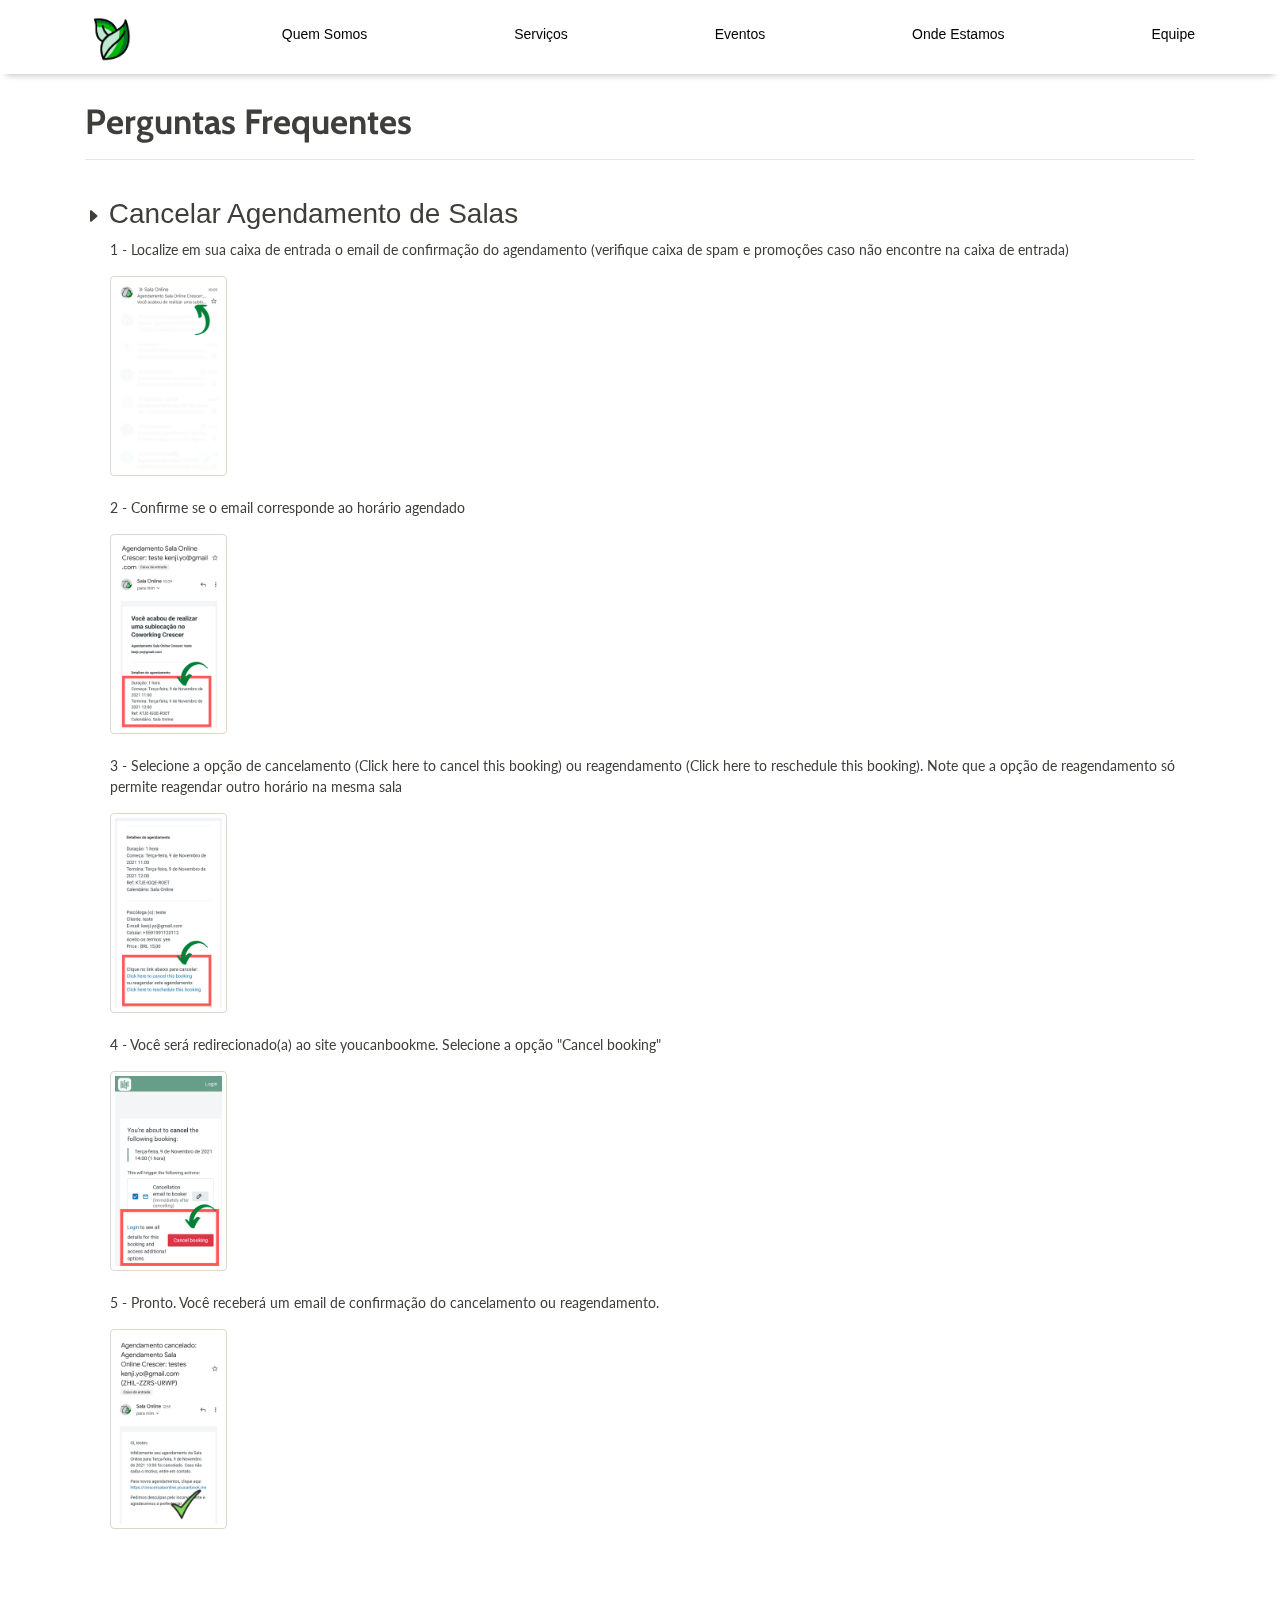
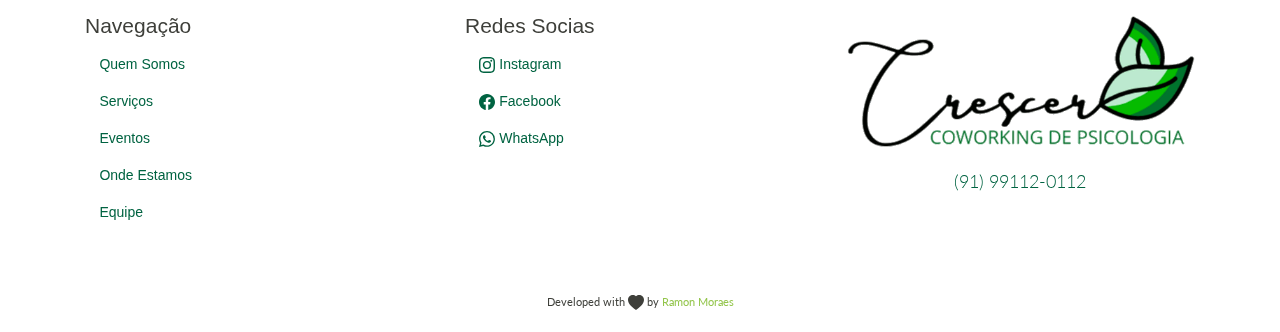
==== faq/index.html @ 83161dab "Release refs/heads/release/2.15.0" ====
<!DOCTYPE html>
<html><head>
  <meta charset="utf-8">
  
  <meta name="viewport" content="width=device-width, initial-scale=1, shrink-to-fit=no">
  
  
  <title>Coworking Crescer | Faq</title>

    <meta name="description" content="Buscamos desenvolver a Psicologia enquanto profissão, de forma colaborativa, inovadora e ética. No Coworking Crescer o psicólogo não precisa se preocupar em administrar um negócio, uma clínica, podendo se dedicar exclusivamente aos seus clientes, projetos e rede de relacionamentos." /> 
  <meta name="robots" content="index,follow" />
  <meta name="keywords" content="coworking,psicologia,saude,online,atendimento,ajuda,psicólogia,saúde,psicólogo,trabalho,terapia">

  <link rel="preconnect" href="https://fonts.googleapis.com" crossorigin>
  <link rel="preconnect" href="https://cdnjs.cloudflare.com" crossorigin>
  <link rel="stylesheet" type="text/css" href="/css/sandstone-bootstrap.min.css">
  <link rel="stylesheet" type="text/css" href="/css/style.css">

  <script src="/js/lazysizes.min.js"></script>
</head>
<body><nav class="site-header fixed-top py-1 bottom-shadow">
  <div class="container d-flex justify-content-between">
    
    <a class="py-1 d-block d-md-none d-lg-none text-center" href="#begin">
      <img id="nav-logo" src="/img/logos/small2.gif" alt="" class="img-fluid" style="height: 35px !important;">
    </a>

    
    <a class="mobile-link-wrapper py-1 d-block d-md-none d-lg-none text-center" href="https://www.instagram.com/coworkingcrescer" target="_blank">
      <svg xmlns="http://www.w3.org/2000/svg" width="16" height="16" fill="currentColor" class="bi bi-instagram" viewBox="0 0 16 16">
  <path d="M8 0C5.829 0 5.556.01 4.703.048 3.85.088 3.269.222 2.76.42a3.917 3.917 0 0 0-1.417.923A3.927 3.927 0 0 0 .42 2.76C.222 3.268.087 3.85.048 4.7.01 5.555 0 5.827 0 8.001c0 2.172.01 2.444.048 3.297.04.852.174 1.433.372 1.942.205.526.478.972.923 1.417.444.445.89.719 1.416.923.51.198 1.09.333 1.942.372C5.555 15.99 5.827 16 8 16s2.444-.01 3.298-.048c.851-.04 1.434-.174 1.943-.372a3.916 3.916 0 0 0 1.416-.923c.445-.445.718-.891.923-1.417.197-.509.332-1.09.372-1.942C15.99 10.445 16 10.173 16 8s-.01-2.445-.048-3.299c-.04-.851-.175-1.433-.372-1.941a3.926 3.926 0 0 0-.923-1.417A3.911 3.911 0 0 0 13.24.42c-.51-.198-1.092-.333-1.943-.372C10.443.01 10.172 0 7.998 0h.003zm-.717 1.442h.718c2.136 0 2.389.007 3.232.046.78.035 1.204.166 1.486.275.373.145.64.319.92.599.28.28.453.546.598.92.11.281.24.705.275 1.485.039.843.047 1.096.047 3.231s-.008 2.389-.047 3.232c-.035.78-.166 1.203-.275 1.485a2.47 2.47 0 0 1-.599.919c-.28.28-.546.453-.92.598-.28.11-.704.24-1.485.276-.843.038-1.096.047-3.232.047s-2.39-.009-3.233-.047c-.78-.036-1.203-.166-1.485-.276a2.478 2.478 0 0 1-.92-.598 2.48 2.48 0 0 1-.6-.92c-.109-.281-.24-.705-.275-1.485-.038-.843-.046-1.096-.046-3.233 0-2.136.008-2.388.046-3.231.036-.78.166-1.204.276-1.486.145-.373.319-.64.599-.92.28-.28.546-.453.92-.598.282-.11.705-.24 1.485-.276.738-.034 1.024-.044 2.515-.045v.002zm4.988 1.328a.96.96 0 1 0 0 1.92.96.96 0 0 0 0-1.92zm-4.27 1.122a4.109 4.109 0 1 0 0 8.217 4.109 4.109 0 0 0 0-8.217zm0 1.441a2.667 2.667 0 1 1 0 5.334 2.667 2.667 0 0 1 0-5.334z"/>
</svg>
    </a>
    
    <a class="mobile-link-wrapper py-1 d-block d-md-none d-lg-none text-center" href="https://fb.me/crescercoworkingdepsicologia" target="_blank">
      <svg xmlns="http://www.w3.org/2000/svg" width="16" height="16" fill="currentColor" class="bi bi-facebook" viewBox="0 0 16 16">
  <path d="M16 8.049c0-4.446-3.582-8.05-8-8.05C3.58 0-.002 3.603-.002 8.05c0 4.017 2.926 7.347 6.75 7.951v-5.625h-2.03V8.05H6.75V6.275c0-2.017 1.195-3.131 3.022-3.131.876 0 1.791.157 1.791.157v1.98h-1.009c-.993 0-1.303.621-1.303 1.258v1.51h2.218l-.354 2.326H9.25V16c3.824-.604 6.75-3.934 6.75-7.951z"/>
</svg>
    </a>
    
    <a class="mobile-link-wrapper py-1 d-block d-md-none d-lg-none text-center" href="https://wa.me/5591991120112" target="_blank">
      <svg xmlns="http://www.w3.org/2000/svg" width="16" height="16" fill="currentColor" class="bi bi-whatsapp" viewBox="0 0 16 16">
  <path d="M13.601 2.326A7.854 7.854 0 0 0 7.994 0C3.627 0 .068 3.558.064 7.926c0 1.399.366 2.76 1.057 3.965L0 16l4.204-1.102a7.933 7.933 0 0 0 3.79.965h.004c4.368 0 7.926-3.558 7.93-7.93A7.898 7.898 0 0 0 13.6 2.326zM7.994 14.521a6.573 6.573 0 0 1-3.356-.92l-.24-.144-2.494.654.666-2.433-.156-.251a6.56 6.56 0 0 1-1.007-3.505c0-3.626 2.957-6.584 6.591-6.584a6.56 6.56 0 0 1 4.66 1.931 6.557 6.557 0 0 1 1.928 4.66c-.004 3.639-2.961 6.592-6.592 6.592zm3.615-4.934c-.197-.099-1.17-.578-1.353-.646-.182-.065-.315-.099-.445.099-.133.197-.513.646-.627.775-.114.133-.232.148-.43.05-.197-.1-.836-.308-1.592-.985-.59-.525-.985-1.175-1.103-1.372-.114-.198-.011-.304.088-.403.087-.088.197-.232.296-.346.1-.114.133-.198.198-.33.065-.134.034-.248-.015-.347-.05-.099-.445-1.076-.612-1.47-.16-.389-.323-.335-.445-.34-.114-.007-.247-.007-.38-.007a.729.729 0 0 0-.529.247c-.182.198-.691.677-.691 1.654 0 .977.71 1.916.81 2.049.098.133 1.394 2.132 3.383 2.992.47.205.84.326 1.129.418.475.152.904.129 1.246.08.38-.058 1.171-.48 1.338-.943.164-.464.164-.86.114-.943-.049-.084-.182-.133-.38-.232z"/>
</svg>

    </a>
    

    <a class="py-1 d-block d-md-none d-lg-none align-self-center" href="#" data-toggle="modal" data-target="#mobile-menu">
      <svg xmlns="http://www.w3.org/2000/svg" width="16" height="16" fill="currentColor" class="bi bi-list" viewBox="0 0 16 16">
  <path fill-rule="evenodd" d="M2.5 11.5A.5.5 0 0 1 3 11h10a.5.5 0 0 1 0 1H3a.5.5 0 0 1-.5-.5zm0-4A.5.5 0 0 1 3 7h10a.5.5 0 0 1 0 1H3a.5.5 0 0 1-.5-.5zm0-4A.5.5 0 0 1 3 3h10a.5.5 0 0 1 0 1H3a.5.5 0 0 1-.5-.5z"/>
</svg>
    </a>

    
    <a class="py-2 d-none d-md-inline-block text-center" href="#begin">
      <img id="nav-logo" src="/img/logos/small2.gif" alt="" class="img-fluid">
    </a>

    
    <a class="nav-links py-2 d-none d-md-inline-block" href="#about">Quem Somos</a>
    
    <a class="nav-links py-2 d-none d-md-inline-block" href="#services">Serviços</a>
    
    <a class="nav-links py-2 d-none d-md-inline-block" href="#events">Eventos</a>
    
    <a class="nav-links py-2 d-none d-md-inline-block" href="#wherearewe">Onde Estamos</a>
    
    <a class="nav-links py-2 d-none d-md-inline-block" href="#staff">Equipe</a>
    

  </div>
</nav>

  <div class="modal fade" id="mobile-menu" tabindex="-1" role="dialog" aria-labelledby="exampleModalLabel" aria-hidden="true">
    <div class="modal-dialog fill-height d-flex flex-wrap align-items-center" role="document">
      <div class="modal-content align-middle" style="background-color: rgba(0,0,0,0) !important; border: none;">
        <div class="modal-body text-center" style="">
          
          <a class="mobile-nav-link" data-dismiss="modal" href="#about"><h2>Quem Somos</h2></a>
          
          <a class="mobile-nav-link" data-dismiss="modal" href="#services"><h2>Serviços</h2></a>
          
          <a class="mobile-nav-link" data-dismiss="modal" href="#events"><h2>Eventos</h2></a>
          
          <a class="mobile-nav-link" data-dismiss="modal" href="#wherearewe"><h2>Onde Estamos</h2></a>
          
          <a class="mobile-nav-link" data-dismiss="modal" href="#staff"><h2>Equipe</h2></a>
                   
        </div>
      </div>
    </div>
  </div>

<style type="text/css">
  #nav-logo {
    height: 50px;
    background-position: center center;
    background-repeat: no-repeat;
  }
  .nav-links {
    color: black !important;
    padding-top: 20px !important;
  }
  .mobile-nav-link {
    color: white !important;
    padding-top: 20px !important;
  }
  .nav-links:hover {
    color: #05b707 !important;
  }
  .center-cropped {
     
  }
  .site-header {
    background-color: rgba(255, 255, 255, .85);
    -webkit-backdrop-filter: saturate(180%) blur(20px);
    backdrop-filter: saturate(180%) blur(20px);
  }
  .site-header a {
    color: #999;
    transition: ease-in-out color .15s;
  }
  .site-header a:hover {
    color: #05b707;
    text-decoration: none;
  }
  .bottom-shadow {
  -webkit-box-shadow: 0 8px 6px -6px #ccc;
     -moz-box-shadow: 0 8px 6px -6px #ccc;
          box-shadow: 0 8px 6px -6px #ccc;
  }
  .mobile-link-wrapper > * {
    height: 35px !important;
    color: #006341 !important;
  }
</style>
<div id="content" class="container" style="margin-top: 80px">
      <div class="row">
        <div class="col-12">
          <br>
          <h1>Perguntas Frequentes</h1>
          <hr>
          <br>
        </div>
        <div class="col-12">
          <h2>
            <svg xmlns="http://www.w3.org/2000/svg" width="16" height="16" fill="currentColor" class="bi bi-caret-right-fill" viewBox="0 0 16 16">
              <path d="m12.14 8.753-5.482 4.796c-.646.566-1.658.106-1.658-.753V3.204a1 1 0 0 1 1.659-.753l5.48 4.796a1 1 0 0 1 0 1.506z"/>
            </svg>
            Cancelar Agendamento de Salas
          </h2>
          <div style="margin-left: 25px">
          <p>1 - Localize em sua caixa de entrada o email de confirmação do agendamento (verifique caixa de spam e promoções caso não encontre na caixa de entrada)</p>
          <a data-toggle="modal" data-target="#cancel_appointment_step_1">
            <img src="/img/support/cancel_appointment/step_1.png" class="rounded d-block img-thumbnail" style="height: 200px">
          </a>
          
          <br>

          <p>2 - Confirme se o email corresponde ao horário agendado</p>
          <a data-toggle="modal" data-target="#cancel_appointment_step_2">
            <img src="/img/support/cancel_appointment/step_2.png" class="rounded d-block img-thumbnail" style="height: 200px">
          </a>
          <br>

          <p>3 - Selecione a opção de cancelamento (Click here to cancel this booking) ou reagendamento (Click here to reschedule this booking). Note que a opção de reagendamento só permite reagendar outro horário na mesma sala</p>
          <a data-toggle="modal" data-target="#cancel_appointment_step_3">
            <img src="/img/support/cancel_appointment/step_3.png" class="rounded d-block img-thumbnail" style="height: 200px">
          </a>
          <br>

          <p>4 - Você será redirecionado(a) ao site youcanbookme. Selecione a opção "Cancel booking"</p>
          <a data-toggle="modal" data-target="#cancel_appointment_step_4">
            <img src="/img/support/cancel_appointment/step_4.png" class="rounded d-block img-thumbnail" style="height: 200px">
          </a>
          <br>

          <p>5 - Pronto. Você receberá um email de confirmação do cancelamento ou reagendamento.</p>
          <a data-toggle="modal" data-target="#cancel_appointment_step_5">
            <img src="/img/support/cancel_appointment/step_5.png" class="rounded d-block img-thumbnail" style="height: 200px">
          </a>
          <br>

          </div>
        </div>
      </div>
    </div><div id="footer">
  <br>
  <br>
  <br>
  <div class="container">
    <div class="row">
      <div class="col-6 col-md-4">
        <h4>Navegação</h4>
        <ul class="nav flex-column">
          
          <li class="nav-item">
            <a href="#about" class="nav-link active fg-primary-dark">Quem Somos</a>
          </li>
          
          <li class="nav-item">
            <a href="#services" class="nav-link active fg-primary-dark">Serviços</a>
          </li>
          
          <li class="nav-item">
            <a href="#events" class="nav-link active fg-primary-dark">Eventos</a>
          </li>
          
          <li class="nav-item">
            <a href="#wherearewe" class="nav-link active fg-primary-dark">Onde Estamos</a>
          </li>
          
          <li class="nav-item">
            <a href="#staff" class="nav-link active fg-primary-dark">Equipe</a>
          </li>
          
        </ul>
      </div>
      <div class="col-6 col-sm-6 col-md-4">
        <h4>Redes Socias</h4>
        <ul class="nav flex-column">
          
          <li class="nav-item">
            <a href="https://www.instagram.com/coworkingcrescer" class="nav-link active fg-primary-dark">
              <svg xmlns="http://www.w3.org/2000/svg" width="16" height="16" fill="currentColor" class="bi bi-instagram" viewBox="0 0 16 16">
  <path d="M8 0C5.829 0 5.556.01 4.703.048 3.85.088 3.269.222 2.76.42a3.917 3.917 0 0 0-1.417.923A3.927 3.927 0 0 0 .42 2.76C.222 3.268.087 3.85.048 4.7.01 5.555 0 5.827 0 8.001c0 2.172.01 2.444.048 3.297.04.852.174 1.433.372 1.942.205.526.478.972.923 1.417.444.445.89.719 1.416.923.51.198 1.09.333 1.942.372C5.555 15.99 5.827 16 8 16s2.444-.01 3.298-.048c.851-.04 1.434-.174 1.943-.372a3.916 3.916 0 0 0 1.416-.923c.445-.445.718-.891.923-1.417.197-.509.332-1.09.372-1.942C15.99 10.445 16 10.173 16 8s-.01-2.445-.048-3.299c-.04-.851-.175-1.433-.372-1.941a3.926 3.926 0 0 0-.923-1.417A3.911 3.911 0 0 0 13.24.42c-.51-.198-1.092-.333-1.943-.372C10.443.01 10.172 0 7.998 0h.003zm-.717 1.442h.718c2.136 0 2.389.007 3.232.046.78.035 1.204.166 1.486.275.373.145.64.319.92.599.28.28.453.546.598.92.11.281.24.705.275 1.485.039.843.047 1.096.047 3.231s-.008 2.389-.047 3.232c-.035.78-.166 1.203-.275 1.485a2.47 2.47 0 0 1-.599.919c-.28.28-.546.453-.92.598-.28.11-.704.24-1.485.276-.843.038-1.096.047-3.232.047s-2.39-.009-3.233-.047c-.78-.036-1.203-.166-1.485-.276a2.478 2.478 0 0 1-.92-.598 2.48 2.48 0 0 1-.6-.92c-.109-.281-.24-.705-.275-1.485-.038-.843-.046-1.096-.046-3.233 0-2.136.008-2.388.046-3.231.036-.78.166-1.204.276-1.486.145-.373.319-.64.599-.92.28-.28.546-.453.92-.598.282-.11.705-.24 1.485-.276.738-.034 1.024-.044 2.515-.045v.002zm4.988 1.328a.96.96 0 1 0 0 1.92.96.96 0 0 0 0-1.92zm-4.27 1.122a4.109 4.109 0 1 0 0 8.217 4.109 4.109 0 0 0 0-8.217zm0 1.441a2.667 2.667 0 1 1 0 5.334 2.667 2.667 0 0 1 0-5.334z"/>
</svg> Instagram
            </a>
          </li>
          
          <li class="nav-item">
            <a href="https://fb.me/crescercoworkingdepsicologia" class="nav-link active fg-primary-dark">
              <svg xmlns="http://www.w3.org/2000/svg" width="16" height="16" fill="currentColor" class="bi bi-facebook" viewBox="0 0 16 16">
  <path d="M16 8.049c0-4.446-3.582-8.05-8-8.05C3.58 0-.002 3.603-.002 8.05c0 4.017 2.926 7.347 6.75 7.951v-5.625h-2.03V8.05H6.75V6.275c0-2.017 1.195-3.131 3.022-3.131.876 0 1.791.157 1.791.157v1.98h-1.009c-.993 0-1.303.621-1.303 1.258v1.51h2.218l-.354 2.326H9.25V16c3.824-.604 6.75-3.934 6.75-7.951z"/>
</svg> Facebook
            </a>
          </li>
          
          <li class="nav-item">
            <a href="https://wa.me/5591991120112" class="nav-link active fg-primary-dark">
              <svg xmlns="http://www.w3.org/2000/svg" width="16" height="16" fill="currentColor" class="bi bi-whatsapp" viewBox="0 0 16 16">
  <path d="M13.601 2.326A7.854 7.854 0 0 0 7.994 0C3.627 0 .068 3.558.064 7.926c0 1.399.366 2.76 1.057 3.965L0 16l4.204-1.102a7.933 7.933 0 0 0 3.79.965h.004c4.368 0 7.926-3.558 7.93-7.93A7.898 7.898 0 0 0 13.6 2.326zM7.994 14.521a6.573 6.573 0 0 1-3.356-.92l-.24-.144-2.494.654.666-2.433-.156-.251a6.56 6.56 0 0 1-1.007-3.505c0-3.626 2.957-6.584 6.591-6.584a6.56 6.56 0 0 1 4.66 1.931 6.557 6.557 0 0 1 1.928 4.66c-.004 3.639-2.961 6.592-6.592 6.592zm3.615-4.934c-.197-.099-1.17-.578-1.353-.646-.182-.065-.315-.099-.445.099-.133.197-.513.646-.627.775-.114.133-.232.148-.43.05-.197-.1-.836-.308-1.592-.985-.59-.525-.985-1.175-1.103-1.372-.114-.198-.011-.304.088-.403.087-.088.197-.232.296-.346.1-.114.133-.198.198-.33.065-.134.034-.248-.015-.347-.05-.099-.445-1.076-.612-1.47-.16-.389-.323-.335-.445-.34-.114-.007-.247-.007-.38-.007a.729.729 0 0 0-.529.247c-.182.198-.691.677-.691 1.654 0 .977.71 1.916.81 2.049.098.133 1.394 2.132 3.383 2.992.47.205.84.326 1.129.418.475.152.904.129 1.246.08.38-.058 1.171-.48 1.338-.943.164-.464.164-.86.114-.943-.049-.084-.182-.133-.38-.232z"/>
</svg>
 WhatsApp
            </a>
          </li>
          
        </ul>
      </div>
      <div class="col-12 col-md-4">
        <a href="#begin">
          <img src="/img/logos/large-md.gif" alt="" class="img-fluid">
        </a>
        <br>
        <br>
        <p class="lead text-center">
          <a href="https://wa.me/5591991120112" class="fg-primary-dark">(91) 99112-0112</a>
        </p>
      </div>
    </div>
  </div>
</div>
<div>
  <br>
  <br>
  <br>
  <div class="container">
    <div class="row">
      <div class="col-md-12 text-center">
        <p style="font-size: 0.8em; margin-bottom: 0px !important;">
          Developed with <svg xmlns="http://www.w3.org/2000/svg" width="16" height="16" fill="currentColor" class="bi bi-heart-fill" viewBox="0 0 16 16">
  <path fill-rule="evenodd" d="M8 1.314C12.438-3.248 23.534 4.735 8 15-7.534 4.736 3.562-3.248 8 1.314z"/>
</svg> by <a href="https://www.linkedin.com/in/ramonmoraes8080/">Ramon Moraes</a>
        </p>
      </div>
    </div>
  </div>
  <br>
</div><div class="modal fade" id="cancel_appointment_step_1" tabindex="-1" role="dialog" aria-labelledby="cancel_appointment_step_1" aria-hidden="true">
      <div class="modal-dialog" role="document">
        <div class="modal-content">
          <div class="modal-header">
            <h5 class="modal-title" id="exampleModalLabel">
              1 - Localize em sua caixa de entrada o email de confirmação do agendamento (verifique caixa de spam e promoções caso não encontre na caixa de entrada)
            </h5>
            <button type="button" class="close" data-dismiss="modal" aria-label="Close">
              <span aria-hidden="true">&times;</span>
            </button>
          </div>
          <div class="modal-body">
            <img src="/img/support/cancel_appointment/step_1.png" class="img-fluid" alt="">
          </div>
          <div class="modal-footer">
            <button type="button" class="btn btn-primary" data-dismiss="modal">Fechar</button>
          </div>
        </div>
      </div>
    </div>

    <div class="modal fade" id="cancel_appointment_step_2" tabindex="-1" role="dialog" aria-labelledby="cancel_appointment_step_2" aria-hidden="true">
      <div class="modal-dialog" role="document">
        <div class="modal-content">
          <div class="modal-header">
            <h5 class="modal-title" id="exampleModalLabel">
              2 - Confirme se o email corresponde ao horário agendado
            </h5>
            <button type="button" class="close" data-dismiss="modal" aria-label="Close">
              <span aria-hidden="true">&times;</span>
            </button>
          </div>
          <div class="modal-body">
            <img src="/img/support/cancel_appointment/step_2.png" class="img-fluid" alt="">
          </div>
          <div class="modal-footer">
            <button type="button" class="btn btn-primary" data-dismiss="modal">Fechar</button>
          </div>
        </div>
      </div>
    </div>

    <div class="modal fade" id="cancel_appointment_step_3" tabindex="-1" role="dialog" aria-labelledby="cancel_appointment_step_3" aria-hidden="true">
      <div class="modal-dialog" role="document">
        <div class="modal-content">
          <div class="modal-header">
            <h5 class="modal-title" id="exampleModalLabel">
              3 - Selecione a opção de cancelamento (Click here to cancel this booking) ou reagendamento (Click here to reschedule this booking). Note que a opção de reagendamento só permite reagendar outro horário na mesma sala
            </h5>
            <button type="button" class="close" data-dismiss="modal" aria-label="Close">
              <span aria-hidden="true">&times;</span>
            </button>
          </div>
          <div class="modal-body">
            <img src="/img/support/cancel_appointment/step_3.png" class="img-fluid" alt="">
          </div>
          <div class="modal-footer">
            <button type="button" class="btn btn-primary" data-dismiss="modal">Fechar</button>
          </div>
        </div>
      </div>
    </div>

    <div class="modal fade" id="cancel_appointment_step_4" tabindex="-1" role="dialog" aria-labelledby="cancel_appointment_step_4" aria-hidden="true">
      <div class="modal-dialog" role="document">
        <div class="modal-content">
          <div class="modal-header">
            <h5 class="modal-title" id="exampleModalLabel">
              4 - Você será redirecionado(a) ao site youcanbookme. Selecione a opção "Cancel booking"
            </h5>
            <button type="button" class="close" data-dismiss="modal" aria-label="Close">
              <span aria-hidden="true">&times;</span>
            </button>
          </div>
          <div class="modal-body">
            <img src="/img/support/cancel_appointment/step_4.png" class="img-fluid" alt="">
          </div>
          <div class="modal-footer">
            <button type="button" class="btn btn-primary" data-dismiss="modal">Fechar</button>
          </div>
        </div>
      </div>
    </div>

    <div class="modal fade" id="cancel_appointment_step_5" tabindex="-1" role="dialog" aria-labelledby="cancel_appointment_step_5" aria-hidden="true">
      <div class="modal-dialog" role="document">
        <div class="modal-content">
          <div class="modal-header">
            <h5 class="modal-title" id="exampleModalLabel">
              5 - Pronto. Você receberá um email de confirmação do cancelamento ou reagendamento.
            </h5>
            <button type="button" class="close" data-dismiss="modal" aria-label="Close">
              <span aria-hidden="true">&times;</span>
            </button>
          </div>
          <div class="modal-body">
            <img src="/img/support/cancel_appointment/step_5.png" class="img-fluid" alt="">
          </div>
          <div class="modal-footer">
            <button type="button" class="btn btn-primary" data-dismiss="modal">Fechar</button>
          </div>
        </div>
      </div>
    </div>

  <script defer src="https://cdnjs.cloudflare.com/ajax/libs/jquery/3.6.0/jquery.slim.min.js" integrity="sha512-6ORWJX/LrnSjBzwefdNUyLCMTIsGoNP6NftMy2UAm1JBm6PRZCO1d7OHBStWpVFZLO+RerTvqX/Z9mBFfCJZ4A==" crossorigin="anonymous"></script>
  <script defer src="https://cdnjs.cloudflare.com/ajax/libs/twitter-bootstrap/4.5.3/js/bootstrap.min.js" integrity="sha512-8qmis31OQi6hIRgvkht0s6mCOittjMa9GMqtK9hes5iEQBQE/Ca6yGE5FsW36vyipGoWQswBj/QBm2JR086Rkw==" crossorigin="anonymous"></script>
  <script src="/js/script.js"></script>
  </body>
</html>
---- css/style.css ----
@import url('https://fonts.googleapis.com/css2?family=Cabin:wght@500&display=swap&text=ABCDEFGHIJKLMNOPQRSTUVWXYZabcdefghijklmnopqrstuvwxyz');
@import url('https://fonts.googleapis.com/css2?family=Lato:wght@400&display=swap&text=1234567890ABCDEFGHIJKLMNOPQRSTUVWXYZabcdefghijklmnopqrstuvwxyz');

body, html {
  height: 100%;
  max-width: 100%;
}

/** {
  border: 1px red dotted;
}*/

html {
  scroll-behavior: smooth;
}

h1 {
  font-family: 'Cabin', sans-serif !important;
  font-weight: bold !important;
}

p,
p.lead {
  font-family: 'Lato', sans-serif !important;
}

.bio {
  font-size: 1.0em !important;
}

.section {
  min-width: 100%;
  max-width: 100%;
  min-height: 100vh;
  max-height: 100vh;
}

.fill-width {
  width: 100%;
}

.fill-height {
  height: 100%;
}

.vh-100 {
  height: 100vh !important;
}

.modal-backdrop.fade.show {
  opacity: 0.8 !important;
}

.bg-primary-light {
  background-color: #D4E9E2 !important;
}

.bg-primary-dark {
  background-color: #006341 !important;
}

.fg-primary-dark {
  color: #006341 !important;
}

.bg-primary-light-transparent {
  background-color: rgba(212, 233, 226, 0.9) !important;
}

.btn-success {
  background-color: #006341 !important;
  border-color: #008054 !important;
}

.btn-outline-success {
  color: #008054 !important;
  border-color: #008054 !important;
}

.fixed-top {
  position: fixed;
  top: 0;
  right: 0;
  left: 0;
  z-index: 1030;
}

#google-maps {
  width: 100% ;
  height: 100px;
}

@media (min-width: 576px) {
  #google-maps {
    height: 100px !important;
  }
}

@media (min-width: 768px) {
  #google-maps {
    height: 150px !important;
  }
}

@media (min-width: 992px) {
  .event-desc {
    min-height: 8em;
  }
  #google-maps {
    height: 200px !important;
  }
}

@media (min-width: 1200px) {
  .event-desc {
    min-height: 8em;
  }
  #google-maps {
    height: 250px !important;
  }
}
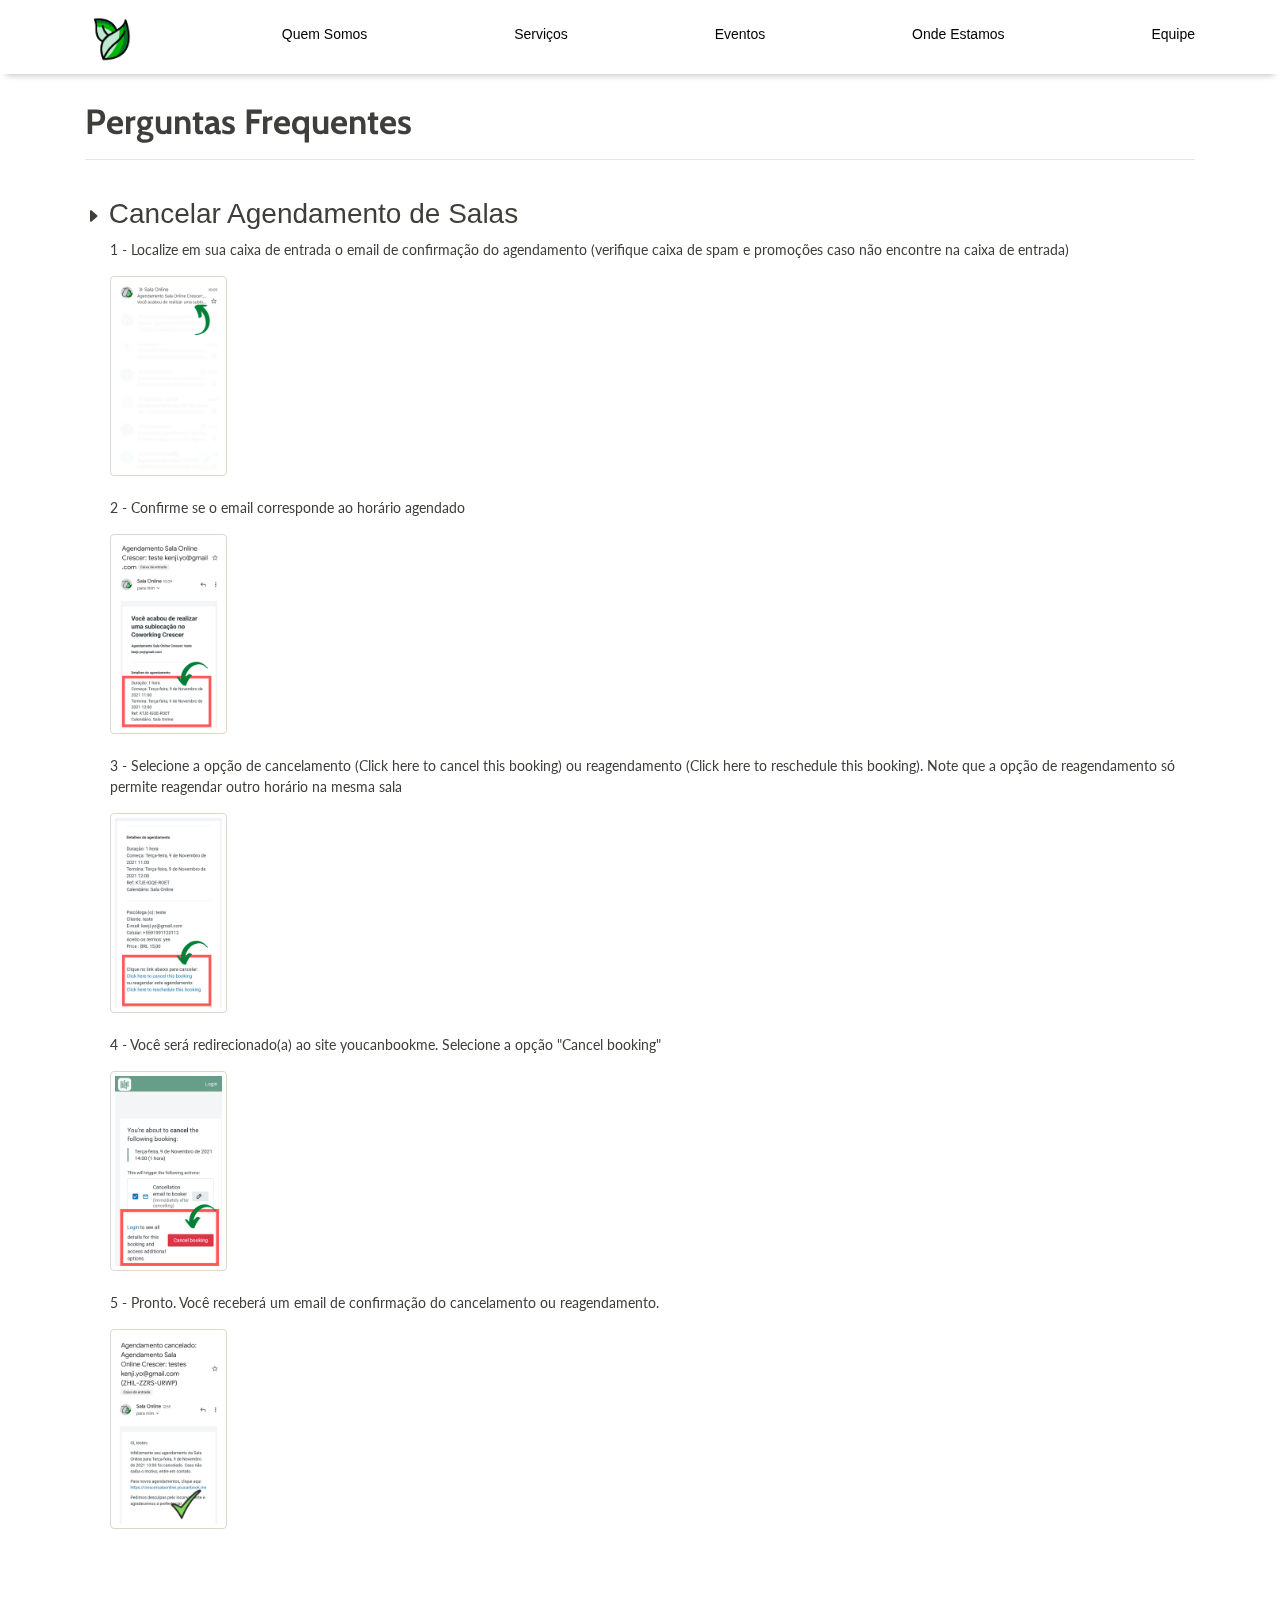
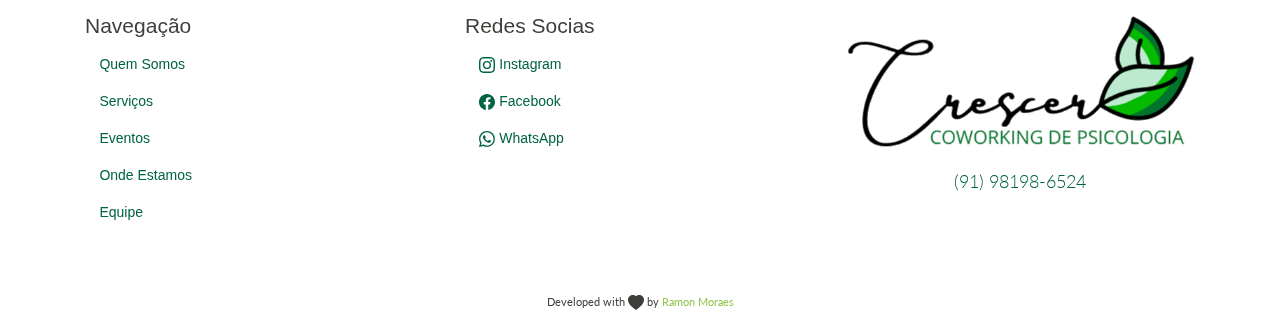
==== commit 70a46627: "Release refs/heads/release/2.15.1" ====
--- a/faq/index.html
+++ b/faq/index.html
@@ -255,7 +255,7 @@
         <br>
         <br>
         <p class="lead text-center">
-          <a href="https://wa.me/5591991120112" class="fg-primary-dark">(91) 99112-0112</a>
+          <a href="https://wa.me/5591981986524" class="fg-primary-dark">(91) 98198-6524</a>
         </p>
       </div>
     </div>
